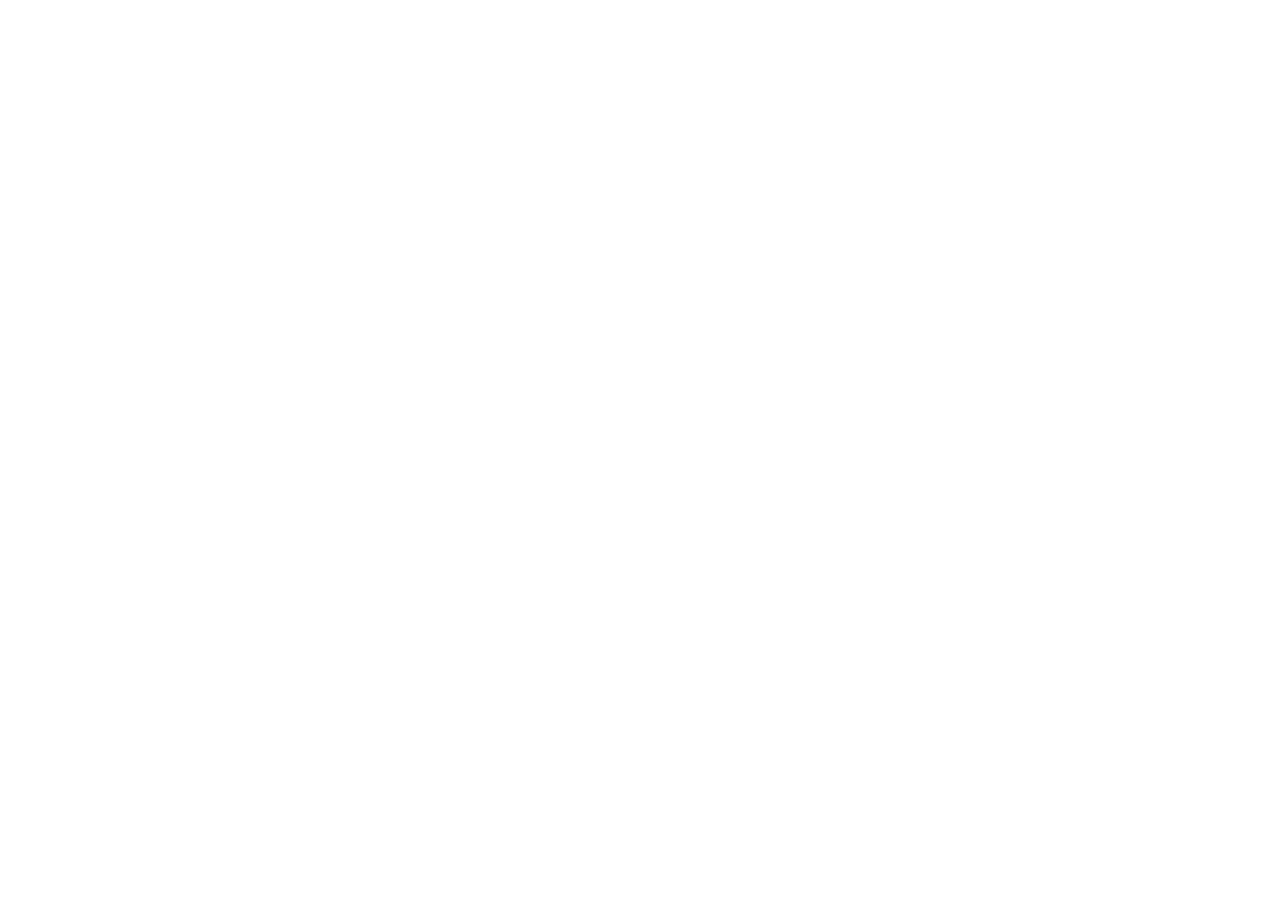
==== other.html @ 5e06d301 "Project pages developed" ====
<!DOCTYPE html>
<html lang="en">
<head>
    <meta charset="UTF-8">
    <meta name="viewport" content="width=device-width, initial-scale=1.0">
    <title>Other</title>
</head>
<body>
    
</body>
</html>
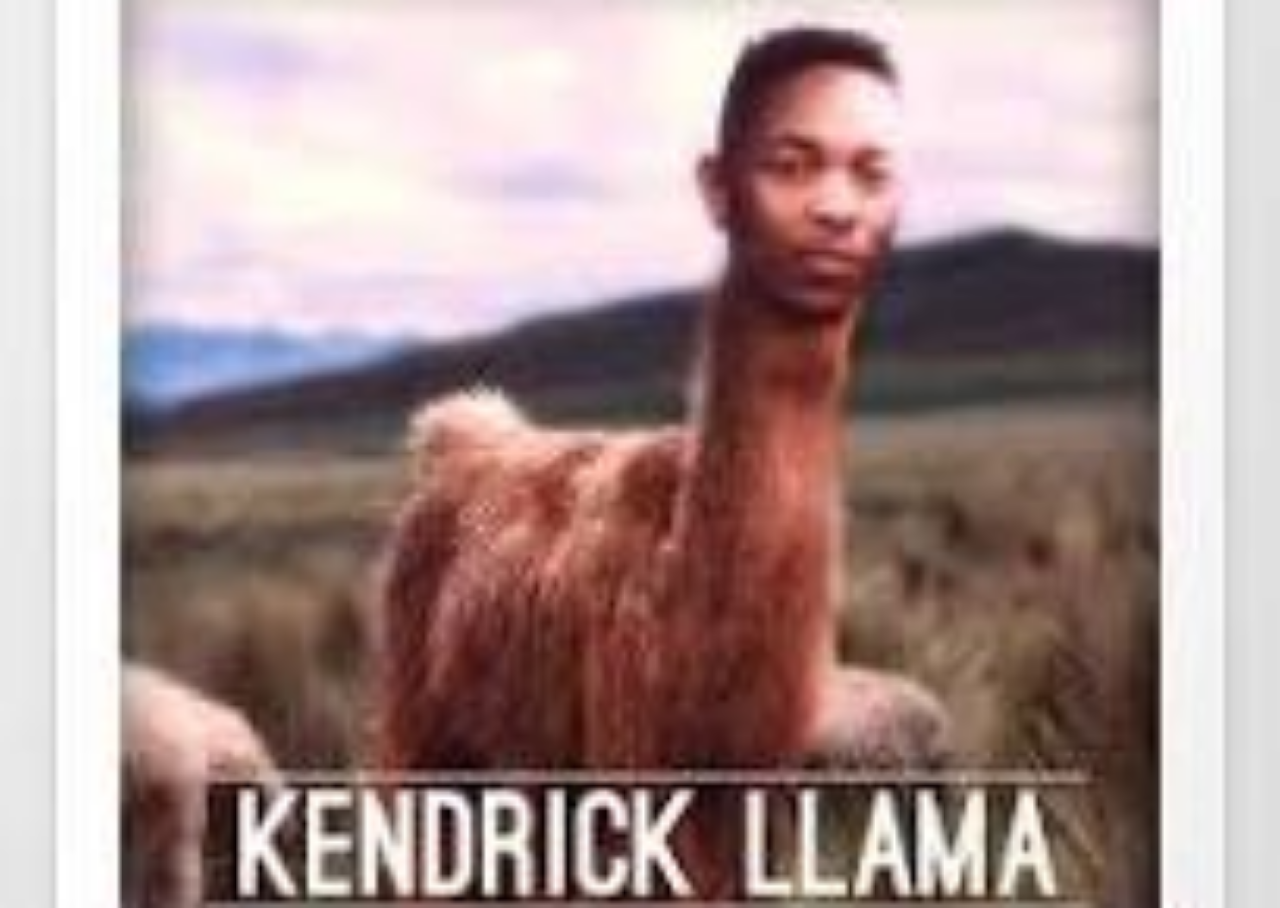
==== commit 0f07677e: "extra" ====
--- a/other.html
+++ b/other.html
@@ -3,9 +3,10 @@
 <head>
     <meta charset="UTF-8">
     <meta name="viewport" content="width=device-width, initial-scale=1.0">
+    <link rel="stylesheet" href="style.css">
     <title>Other</title>
 </head>
-<body>
+<body class="other">
     
 </body>
 </html>--- a/style.css
+++ b/style.css
@@ -0,0 +1,75 @@
+body,.projects,.other, html{
+    height: 100%;
+  }
+body {
+    background-image: url("background.PNG");
+    height: 100%;
+    background-position: center;
+    background-repeat: no-repeat;
+    background-size: cover;
+  }
+.projects {
+    background-image: url("background2.PNG");
+    height: 100%;
+    background-position: center;
+    background-repeat: no-repeat;
+    background-size: cover;
+}
+.other {
+    background-image: url("kendricklmao.PNG");
+    height: 100%;
+    background-position: center;
+    background-repeat: no-repeat;
+    background-size: cover;
+}
+  h1 {
+    font-family: 'Courier New', Courier, monospace;
+    text-align: right;
+    color: white;
+    margin-top: -30px;
+}
+.topnav {
+    background-color: black;
+    overflow: hidden;
+}
+.topnav a {
+    color:white;
+    text-decoration: none;
+    font-family: 'Courier New', Courier, monospace;
+    font-size: xx-large;
+    padding: 14px 16px;
+}
+.topnav a:hover {
+    background-color: #868686;
+    color: black;
+}
+.middlenav {
+    margin: auto;
+    width: 650px;
+}
+.middlenav a {
+    margin: 0 auto;
+    color: white;
+    text-decoration: none;
+    font-family:   'Sudo Var', sans-serif;
+    padding: 10px 12px;
+    font-size: xx-large;
+    width: 200px;
+    display: block;
+}
+.middlenav a:hover {
+    font-size: 50px;
+}
+h2 {
+    font-family:Verdana, Geneva, Tahoma, sans-serif;
+    font-size: 50px;
+    text-align: center;
+}
+h3 {
+    font-family:Verdana, Geneva, Tahoma, sans-serif;
+    font-size: 50px;
+    text-align: center;
+}
+p {
+    font-family: Arial, Helvetica, sans-serif;
+}
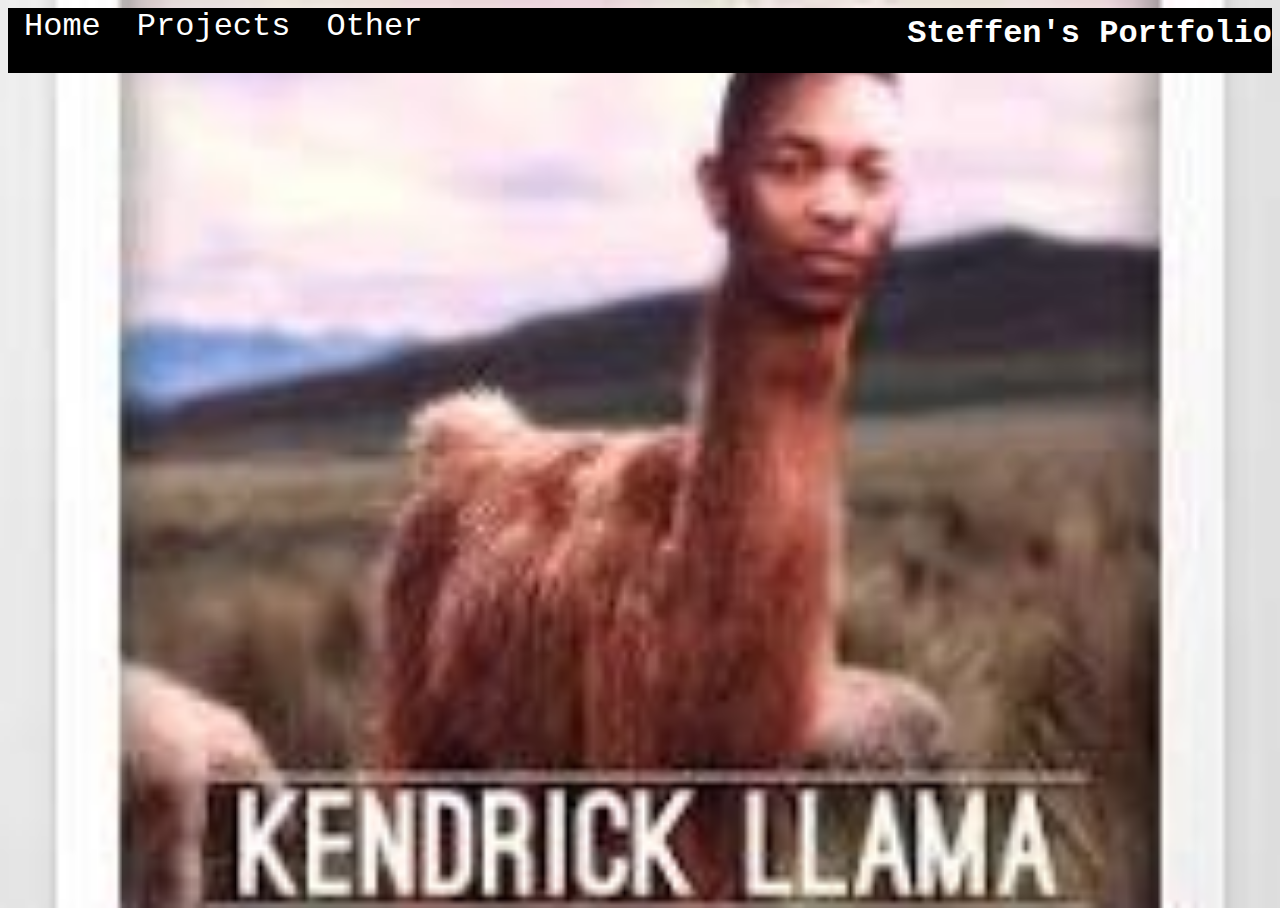
==== commit d297936c: "extra" ====
--- a/other.html
+++ b/other.html
@@ -7,6 +7,11 @@
     <title>Other</title>
 </head>
 <body class="other">
-    
+    <div class="topnav">
+        <a class="active" href="#home">Home</a>
+        <a href="projects.html">Projects</a>
+        <a href="other.html">Other</a>
+        <h1> Steffen's Portfolio</h1>
+        </div>
 </body>
 </html>--- a/style.css
+++ b/style.css
@@ -7,6 +7,7 @@
     background-position: center;
     background-repeat: no-repeat;
     background-size: cover;
+    background-color: rgba(58, 42, 32, 1);
   }
 .projects {
     background-image: url("background2.PNG");
@@ -73,3 +74,14 @@
 p {
     font-family: Arial, Helvetica, sans-serif;
 }
+h4 {
+    font-family:'Gill Sans', 'Gill Sans MT', Calibri, 'Trebuchet MS', sans-serif;
+    font-weight: bolder;
+    font-size: 30px;
+    padding-bottom: 40px;
+}
+p {
+    padding-bottom: 200px;
+    font-family: Arial, Helvetica, sans-serif;
+    font-size: 20px;
+}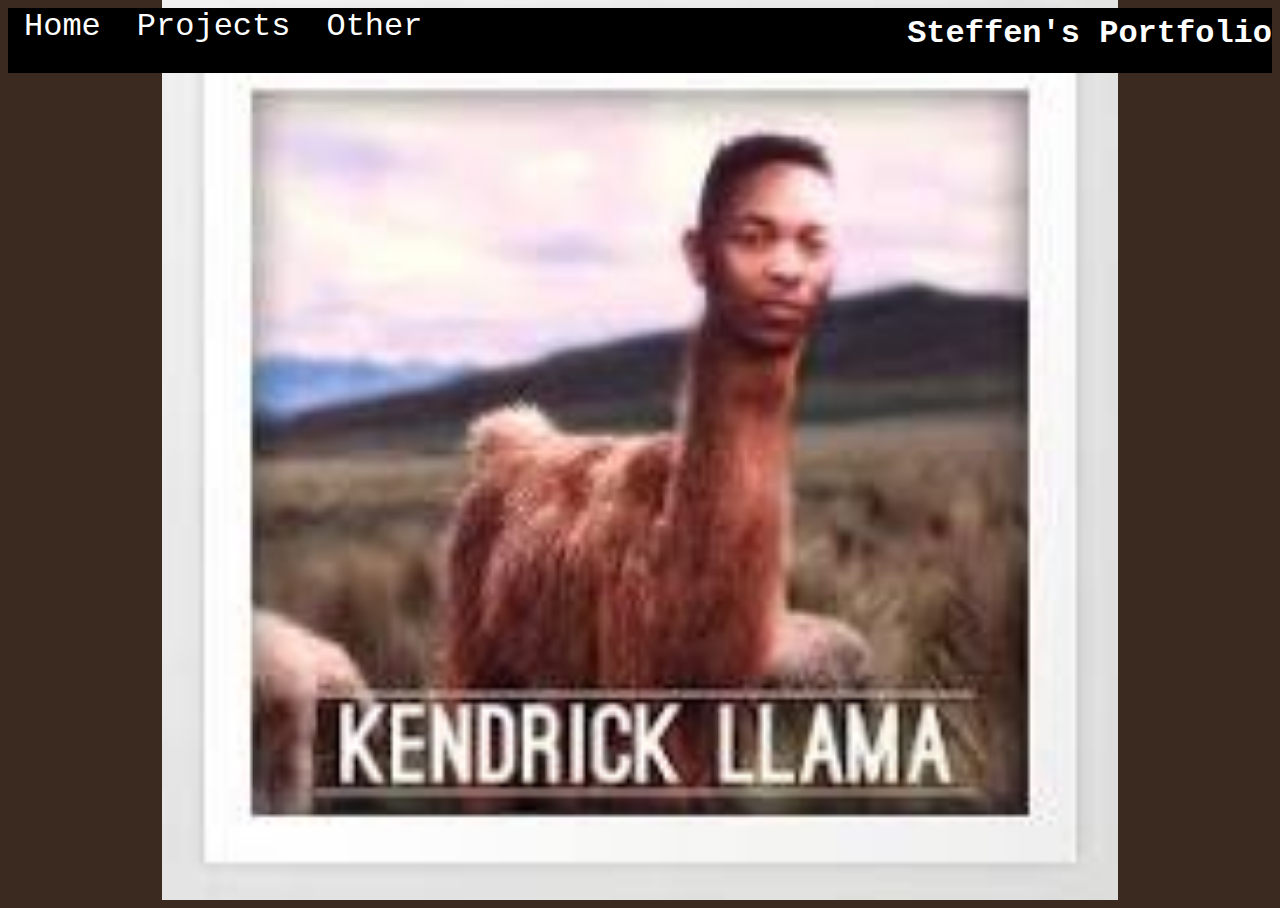
==== commit 3fb6507b: "contents updated" ====
--- a/other.html
+++ b/other.html
@@ -8,7 +8,7 @@
 </head>
 <body class="other">
     <div class="topnav">
-        <a class="active" href="#home">Home</a>
+        <a class="active" href="index.html">Home</a>
         <a href="projects.html">Projects</a>
         <a href="other.html">Other</a>
         <h1> Steffen's Portfolio</h1>
--- a/style.css
+++ b/style.css
@@ -21,7 +21,7 @@
     height: 100%;
     background-position: center;
     background-repeat: no-repeat;
-    background-size: cover;
+    background-size:contain;
 }
   h1 {
     font-family: 'Courier New', Courier, monospace;
@@ -55,8 +55,9 @@
     font-family:   'Sudo Var', sans-serif;
     padding: 10px 12px;
     font-size: xx-large;
-    width: 200px;
+    width: 500px;
     display: block;
+    padding-left: 100px;
 }
 .middlenav a:hover {
     font-size: 50px;
@@ -72,16 +73,27 @@
     text-align: center;
 }
 p {
-    font-family: Arial, Helvetica, sans-serif;
+    font-family:'Courier New', Courier, monospace;
+    padding-bottom: 200px;
+    font-size: 20px;
+    color:rgb(245, 182, 110);
+    width: 800px;
 }
 h4 {
     font-family:'Gill Sans', 'Gill Sans MT', Calibri, 'Trebuchet MS', sans-serif;
     font-weight: bolder;
-    font-size: 30px;
+    font-size: 40px;
     padding-bottom: 40px;
 }
-p {
-    padding-bottom: 200px;
-    font-family: Arial, Helvetica, sans-serif;
+ul {
+    font-family:'Courier New', Courier, monospace;
+    font-size: 30px;
+    color:rgb(245, 182, 110);
+    width: 800px;
+}
+li {
+    font-family:'Courier New', Courier, monospace;
     font-size: 20px;
+    color:rgb(245, 182, 110);
+    width: 800px;
 }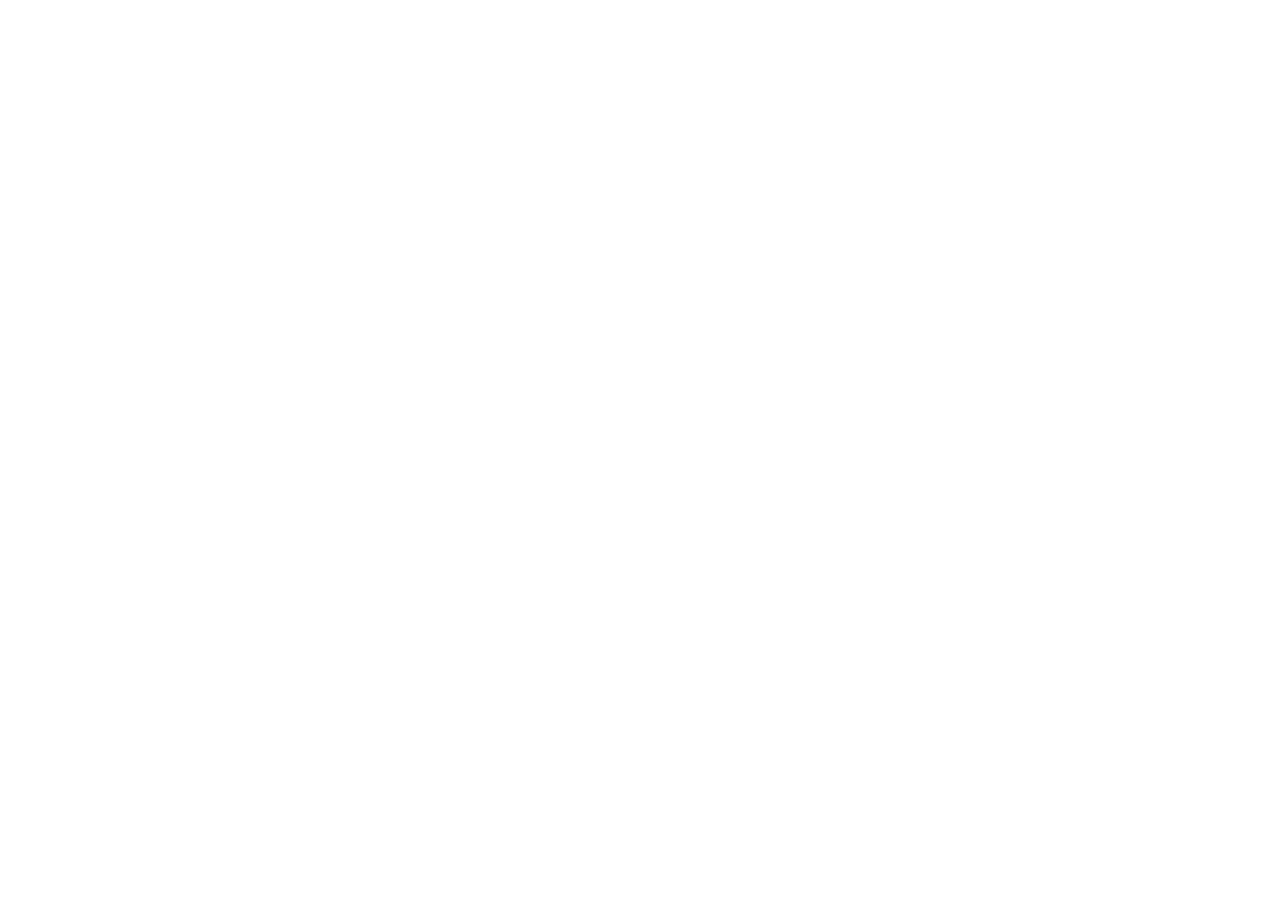
==== commit c1f1cffa: "dsfds" ====
--- a/other.html
+++ b/other.html
@@ -3,15 +3,9 @@
 <head>
     <meta charset="UTF-8">
     <meta name="viewport" content="width=device-width, initial-scale=1.0">
-    <link rel="stylesheet" href="style.css">
     <title>Other</title>
 </head>
-<body class="other">
-    <div class="topnav">
-        <a class="active" href="index.html">Home</a>
-        <a href="projects.html">Projects</a>
-        <a href="other.html">Other</a>
-        <h1> Steffen's Portfolio</h1>
-        </div>
+<body>
+    
 </body>
 </html>